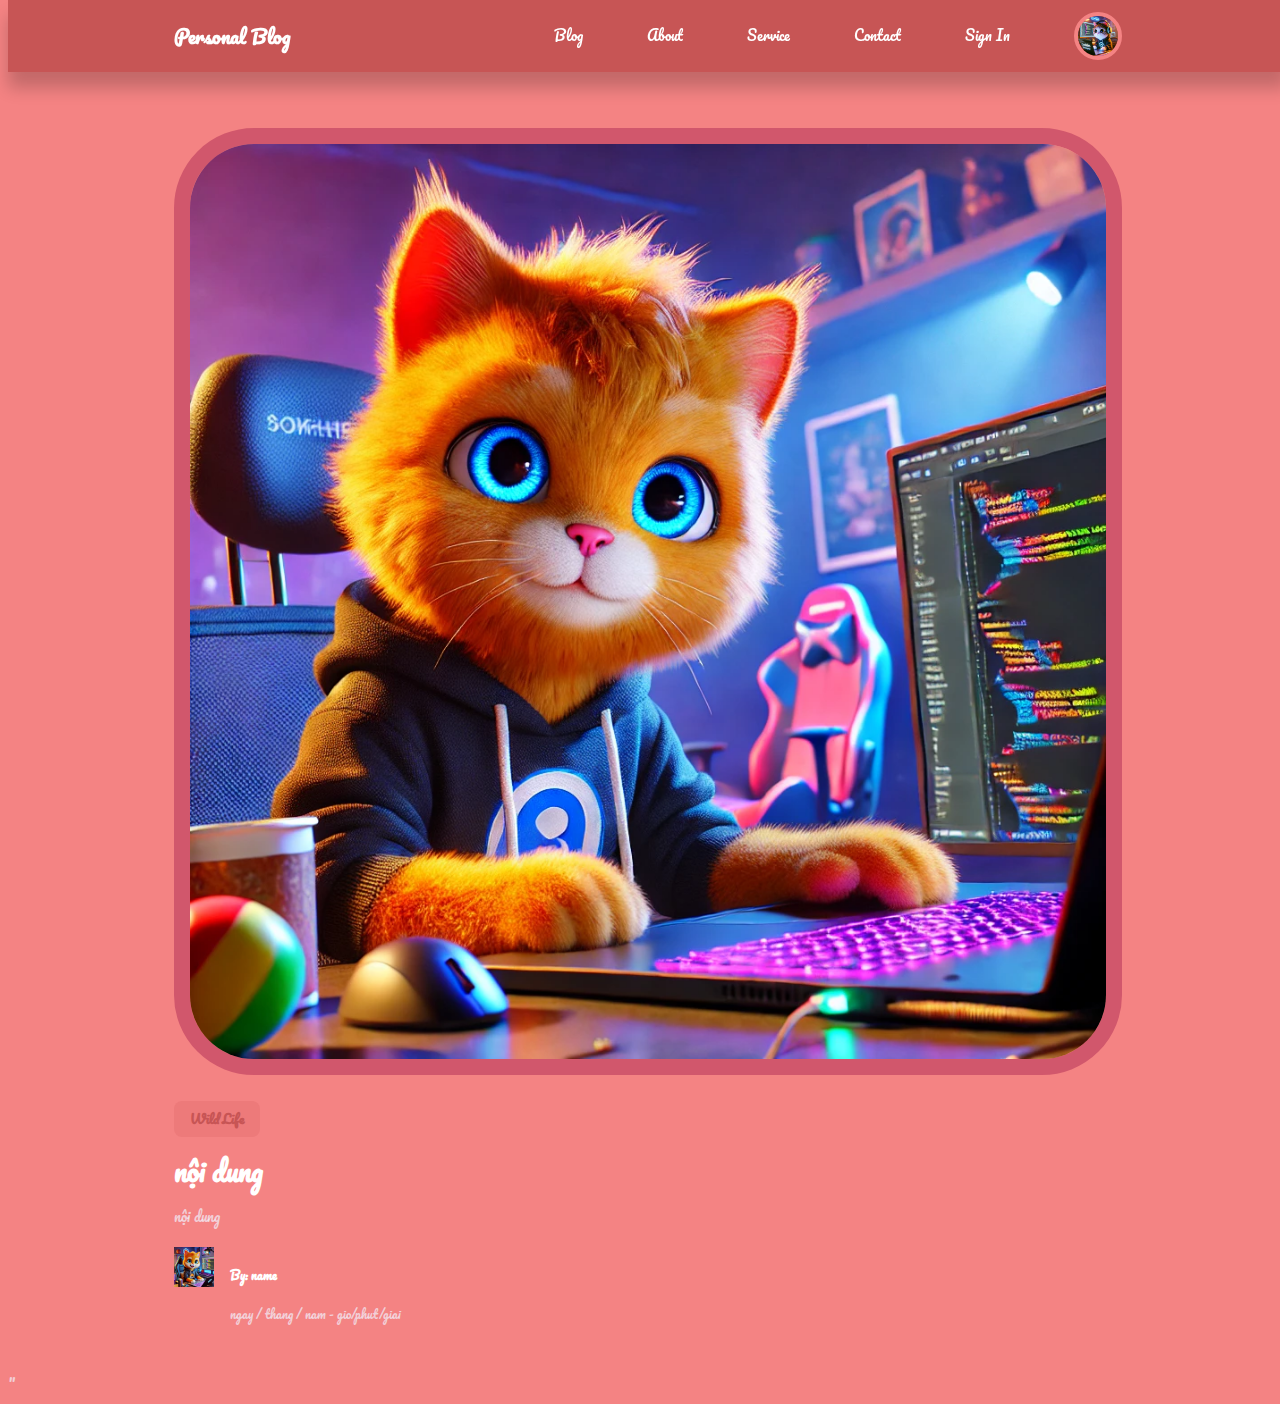
==== index.html @ 39b0b50d "first commit" ====
<!DOCTYPE html>
<html lang="en">
<head>
    <meta charset="UTF-8">
    <meta http-equiv="X-UA-Compatible" content="IE=edge">
    <meta name="viewport" content="width=device-width, initial-scale=1.0">
    <title>Personal Blog Website</title>
    <!---Stylesheet-->
    <link rel="stylesheet" href="./style.css">
    <!--Iconsount CDN -->
    <link rel="stylesheet" href="https://unicons.iconscout.com/release/v4.0.0/css/line.css">
    <link href="https://fonts.googleapis.com/css2?family=Pacifico&display=swap" rel="stylesheet">
</head>
<body>
    <nav>
        <div class="container nav__container">
            <a href="index.html" class="nav__logo">Personal Blog</a>
            <ul class="nav__items">
                <li><a href="blog.html">Blog</a></li>
                <li><a href="about.html">About</a></li>
                <li><a href="service.html">Service</a></li>
                <li><a href="contact.html">Contact</a></li>
                <li><a href="sign-in.html">Sign In</a></li>
                <li class="nav__profile">
                    <div class="avatar">
                        <img src="images/avatar.webp" alt="Avatar">
                    </div>
                    <ul>
                        <li><a href="dashboard.html">Dashboard</a></li>
                        <li><a href="logout.html">Logout</a></li>
                    </ul>
                </li>
            </ul>

            <button id="open__nav-btn"><i class="uil uil-bars"></i></button>
            <button id="close__nav-btn"><i class="uil uil-multiply"></i></button>
        </div>
    </nav>

    <! =================================================================================================!>

    <section class="featured">
        <div class="container featured__container">
            <div class="post__thumbnail">
                <img src="images\Blog1.webp">
            </div>
            <div class="post__info">
                <a href="" class="category__button">Wild Life</a>
                <h2 class="post__title"><a href="post.html"> nội dung </a></h2>
                <p class="post__body">
                    nội dung 
                </p>
                <div class="post__author">
                    <div class="post__author-avatar">
                        <img src="images\avatar2.webp">
                    </div>
                    <div class="post__author-info">
                        <h5>By: name </h5>
                        <small> ngay / thang / nam -  gio/phut/giai </small>
                    </div>
                </div>
            </div>
        </div>
    </section>

    <! =================================================================================================!>

    <section class="post">
        <div class="container post__container">

        </div>"
    </section>





</body>
</html>
---- style.css ----
:root {
    --color-primary: #c75555;
    --color-primary-light: hsla(0, 55%, 57%, 0.18);
    --color-primary-variant: #dd7272;
    --color-red:#da0f3f;
    --color-red-light: hsla(0, 61%, 48%, 0.18);
    --color-green:#00c476;
    --color-gray-900:#d1576c;
    --color-gray-700:#12126c;
    --color-gray-300:rgba(242,242,254,0.3);
    --color-gray-200:rgba(242,242,254,0.7);
    --color-white:#ffffff;
    --color-bg: #f48383;

    --transition: all 300ms ease;

    --container-width-lg: 74%;
    --container-width-md: 88%;
    --form-width: 40%;

    --card-border-radius-1: 0.3rem;
    --card-border-radius-2:0.5rem;
    --card-border-radius-3:0.8rem;
    --card-border-radius-4: 2rem;
    --card-border-radius-5: 5rem;
}


/* ==================================General==============================================*/

* {
    outline: 0;
    border:0;
    appearance: 0;
    list-style:none;
    text-decoration: none;
}

body {
    font-family: "Pacifico", serif;
    font-weight: 400;
    font-style: normal;
    line-height: 1.6;
    color: var(--color-gray-200);
    overflow-x:hidden;
    background: var(--color-bg);
    font-size: 0.9rem;
}

.container{
    width: var(--container-width-lg);
    max-width:1800px;
    margin-inline: auto;
}

section {
    margin-top: 3rem;
    width: 100vw;
}

h1, h2, h3, h4, h5{
    color: var(--color-white);
    line-height: 1.3;
}

h1{
    font-size:3rem;
    margin: 1rem 0;
}

h2{
    font-size: 1.7rem;
    margin: 1rem 0;
}

h3{
    font-size: 1.1rem;
    image-rendering: 0.8rem 0 0.5rem;
}

h4{
    font-size: 1rem;
}

a{
    color: var(--color-white);
    transition: var(--transition);
}

img{
    display: block;
    width:100%;
    object-fit:cover;
}


/* =======================================Nav==============================================*/

nav{
    background: var(--color-primary);
    width: 100vw;
    height: 4.5rem;
    position: fixed;
    top: 0;
    z-index: 10;
    box-shadow: 0 1rem 1rem rgba(0,0,0,0.2);
}

nav  button{
    display: none;
}

.nav__container{
    height: 100%;
    display: flex;
    align-items: center;
    justify-content: space-between;
}

.avatar{
    width:2.5rem;
    height: 2.5rem;
    border-radius: 50%;
    overflow: hidden;
    border: 0.3rem solid var(--color-bg);
}

.nav__logo{
    font-weight: 600;
    font-size : 1.2rem;
}

.nav__items{
    display: flex;
    align-items: center;
    gap:4rem;
}

.nav__profile{
    position: relative;
    cursor: pointer;
}

.nav__profile ul{
    position: absolute;
    top: 125%;
    right: 0;
    display: flex;
    flex-direction: column;
    box-shadow: 0 3rem 3rem rgba(0,0,0,0.4);
    visibility: hidden;
    opacity:0;
    transition: var(--transition);
}

/* show nav when profile is hovered */
.nav__profile:hover > ul{
    visibility: visible;
    opacity: 1;
}

.nav__profile ul li a {
    padding: 1.2rem;
    background: var(--color-gray-900);
    display: block;
    width: 125%;
    
}

.nav__profile ul li:last-child a {
    background: var(--color-red);
    color: var(--color-bg);
}


/* =======================================Category==============================================*/

.category__button{
    background: var(--color-primary-light);
    color: var(--color-primary);
    display: inline-block;
    padding: 0.5rem 1rem;
    border-radius: var(--card-border-radius-2);
    font-weight: 600;
    font-size: 0.8rem;
    text-align: center;
}

.category__button :hover{
    color: var(--color-white);

}

/* =======================================General post==============================================*/


.post__thumbnail{
    border-radius: var(--card-border-radius-5);
    border: 1rem solid var(--color-gray-900);
    overflow: hidden;
    margin-bottom: 1.6rem;
}

.post:hover .post__thumbnail img{
    filter: saturate(0);
    transition: filter 500ms ease;
}

.post__author{
    display:flex;
    gap: 1rem;
    margin-top:1.2rem;
}

.post__author-avatar {
    width: 2.5rem;
    height: 2,5rem;
    border-radius: var(--card-border-radisu-3);
    overflow: hidden;
}

/* =======================================feature==============================================*/


.featured {
    margin-top: 8rem;
}

.featured_container {
    display:grid;
    grid-template-columns:1fr 1fr;
    gap: 4rem;
}

.featured .post__thmbnail{
    height: fit-content;
}
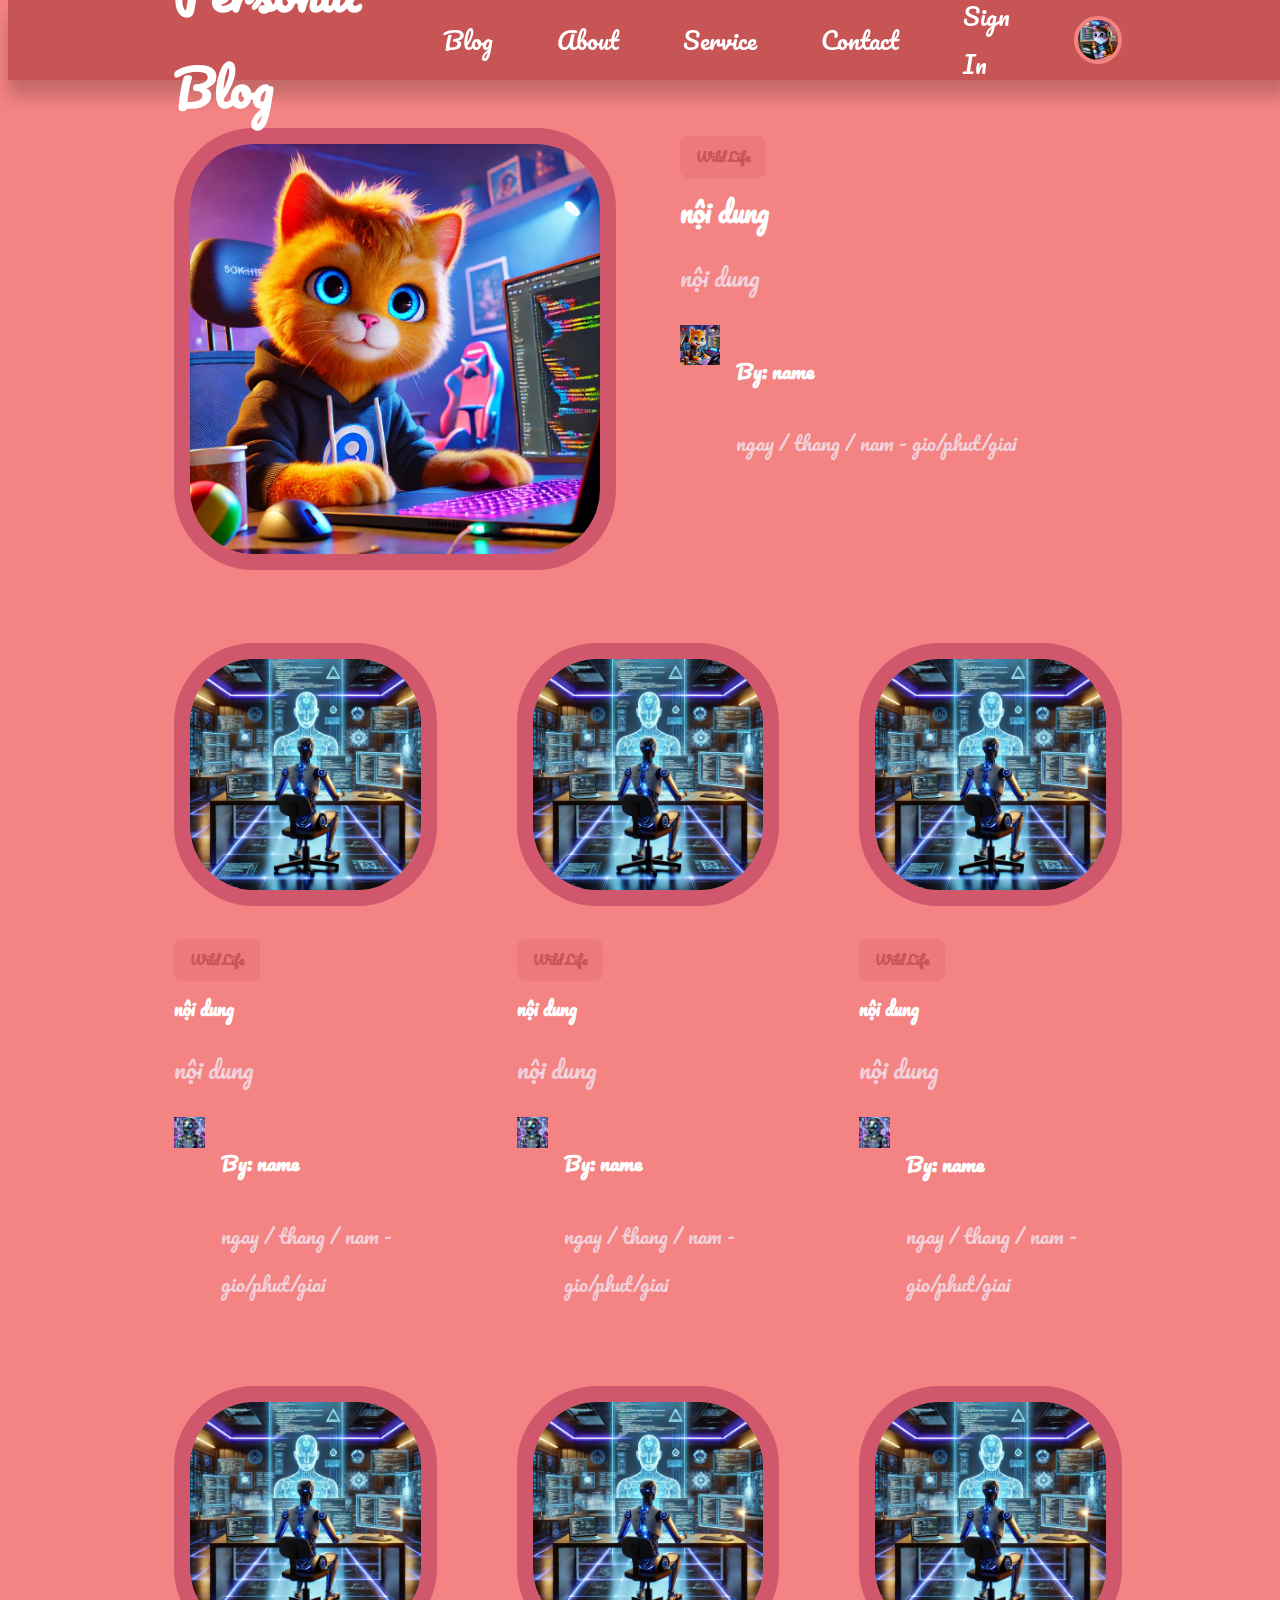
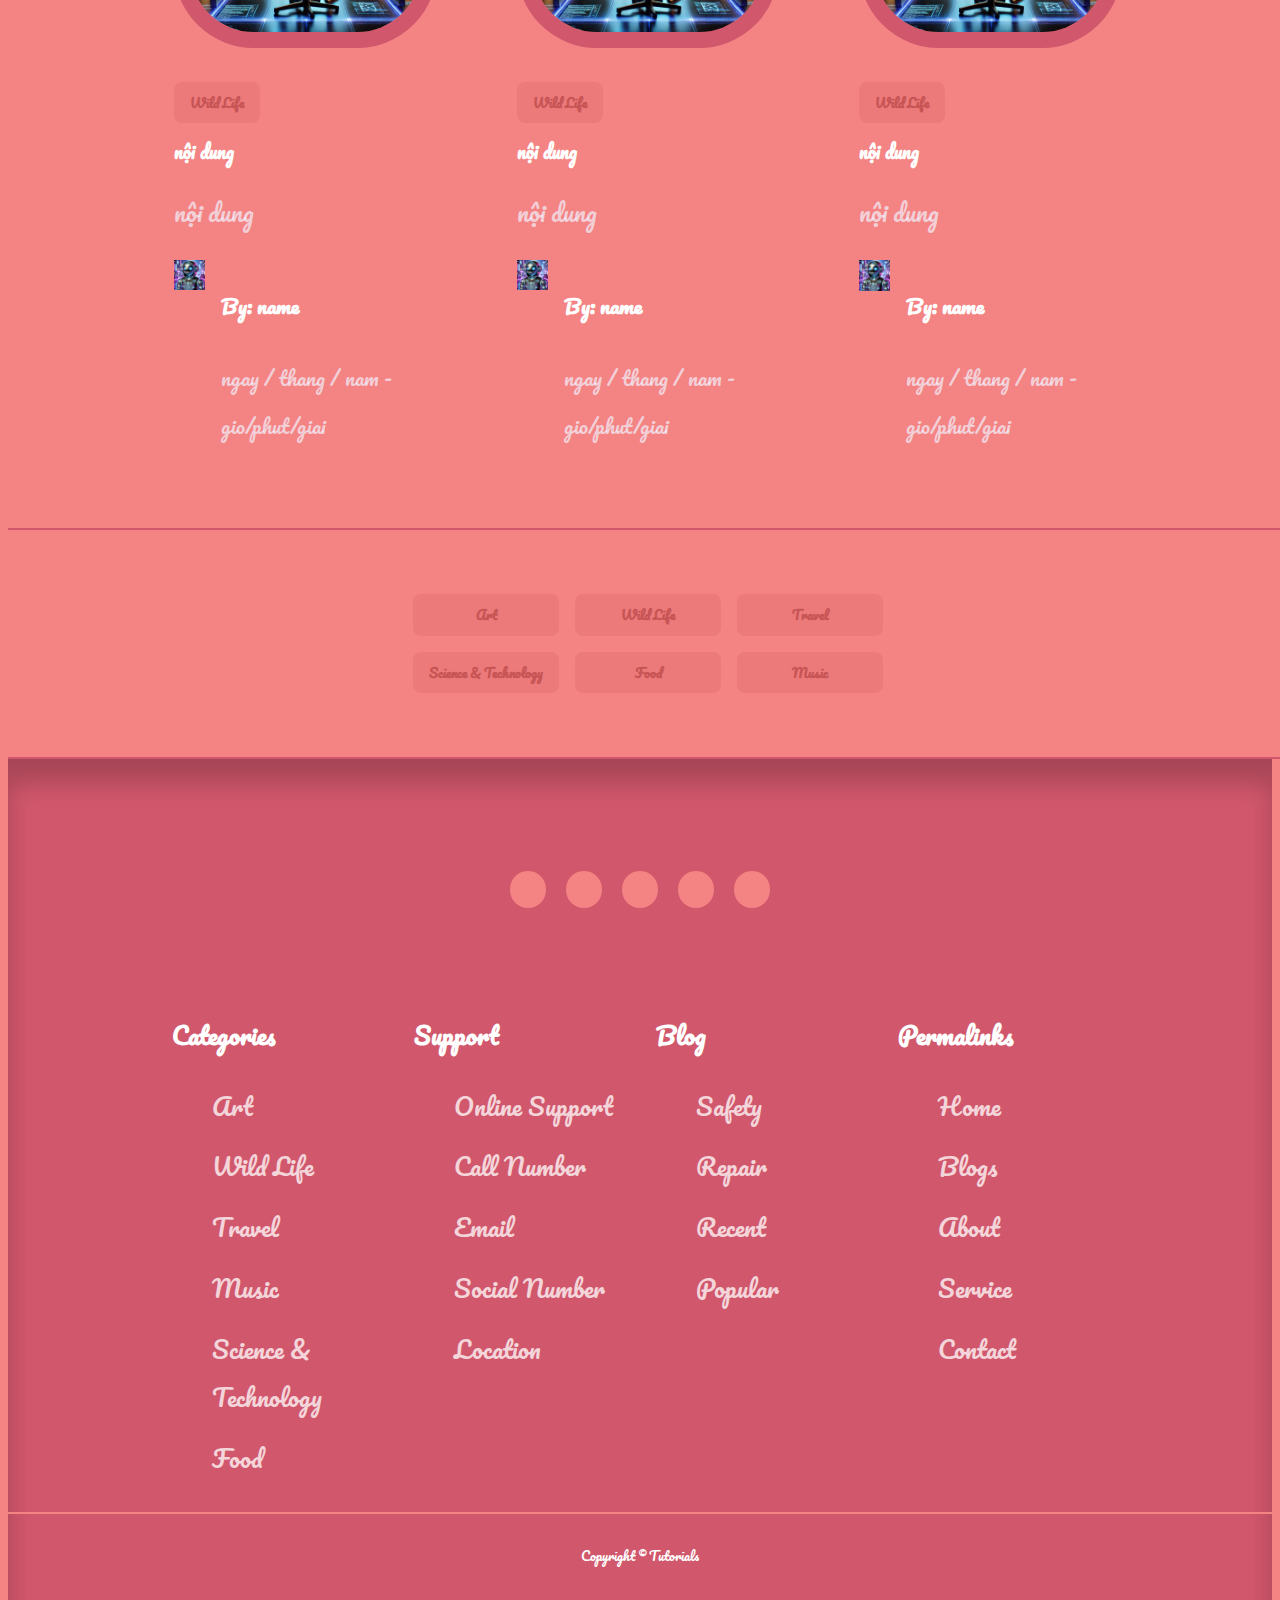
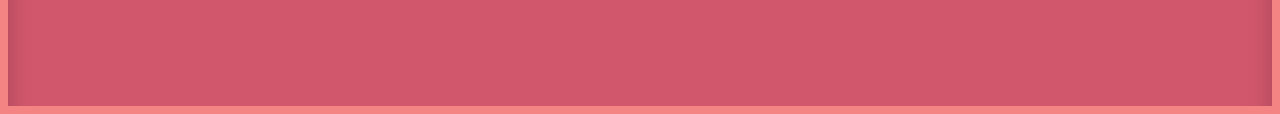
==== commit c697eccd: "complet home page" ====
--- a/index.html
+++ b/index.html
@@ -37,12 +37,12 @@
         </div>
     </nav>
 
-    <! =================================================================================================!>
+    <!-- ================================================================================================= -->
 
     <section class="featured">
         <div class="container featured__container">
             <div class="post__thumbnail">
-                <img src="images\Blog1.webp">
+                <img src="images/Blog1.webp" alt="Blog Image">
             </div>
             <div class="post__info">
                 <a href="" class="category__button">Wild Life</a>
@@ -52,7 +52,7 @@
                 </p>
                 <div class="post__author">
                     <div class="post__author-avatar">
-                        <img src="images\avatar2.webp">
+                        <img src="images/avatar2.webp" alt="Author Avatar">
                     </div>
                     <div class="post__author-info">
                         <h5>By: name </h5>
@@ -63,17 +63,244 @@
         </div>
     </section>
 
-    <! =================================================================================================!>
+    <!-- ================================================================================================= -->
 
     <section class="post">
         <div class="container post__container">
-
-        </div>"
+            <article class="post">
+                <div class="post__thumbnail">
+                    <img src="images/Blog2.webp" alt="Blog Image">
+                </div>
+                <div class="post__info">
+                    <a href="" class="category__button">Wild Life</a>
+                    <h3 class="post__title">
+                        <a href="post.html"> nội dung </a>
+                    </h3>
+                    <p class="post__body">
+                        nội dung
+                    </p>
+                    <div class="post__author">
+                        <div class="post__author-avatar">
+                            <img src="images/avatar3.webp" alt="Author Avatar">
+                        </div>
+                        <div class="post__author-info">
+                            <h5>By: name </h5>
+                            <small> ngay / thang / nam -  gio/phut/giai </small>
+                        </div>
+                    </div>
+                </div>
+            </article>
+
+            <article class="post">
+                <div class="post__thumbnail">
+                    <img src="images/Blog2.webp" alt="Blog Image">
+                </div>
+                <div class="post__info">
+                    <a href="" class="category__button">Wild Life</a>
+                    <h3 class="post__title">
+                        <a href="post.html"> nội dung </a>
+                    </h3>
+                    <p class="post__body">
+                        nội dung
+                    </p>
+                    <div class="post__author">
+                        <div class="post__author-avatar">
+                            <img src="images/avatar3.webp" alt="Author Avatar">
+                        </div>
+                        <div class="post__author-info">
+                            <h5>By: name </h5>
+                            <small> ngay / thang / nam -  gio/phut/giai </small>
+                        </div>
+                    </div>
+                </div>
+            </article>
+
+            <article class="post">
+                <div class="post__thumbnail">
+                    <img src="images/Blog2.webp" alt="Blog Image">
+                </div>
+                <div class="post__info">
+                    <a href="" class="category__button">Wild Life</a>
+                    <h3 class="post__title">
+                        <a href="post.html"> nội dung </a>
+                    </h3>
+                    <p class="post__body">
+                        nội dung
+                    </p>
+                    <div class="post__author">
+                        <div class="post__author-avatar">
+                            <img src="images/avatar3.webp" alt="Author Avatar">
+                        </div>
+                        <div class="post__author-info">
+                            <h5>By: name </h5>
+                            <small> ngay / thang / nam -  gio/phut/giai </small>
+                        </div>
+                    </div>
+                </div>
+            </article>
+
+            <article class="post">
+                <div class="post__thumbnail">
+                    <img src="images/Blog2.webp" alt="Blog Image">
+                </div>
+                <div class="post__info">
+                    <a href="" class="category__button">Wild Life</a>
+                    <h3 class="post__title">
+                        <a href="post.html"> nội dung </a>
+                    </h3>
+                    <p class="post__body">
+                        nội dung
+                    </p>
+                    <div class="post__author">
+                        <div class="post__author-avatar">
+                            <img src="images/avatar3.webp" alt="Author Avatar">
+                        </div>
+                        <div class="post__author-info">
+                            <h5>By: name </h5>
+                            <small> ngay / thang / nam -  gio/phut/giai </small>
+                        </div>
+                    </div>
+                </div>
+            </article>
+
+            <article class="post">
+                <div class="post__thumbnail">
+                    <img src="images/Blog2.webp" alt="Blog Image">
+                </div>
+                <div class="post__info">
+                    <a href="" class="category__button">Wild Life</a>
+                    <h3 class="post__title">
+                        <a href="post.html"> nội dung </a>
+                    </h3>
+                    <p class="post__body">
+                        nội dung
+                    </p>
+                    <div class="post__author">
+                        <div class="post__author-avatar">
+                            <img src="images/avatar3.webp" alt="Author Avatar">
+                        </div>
+                        <div class="post__author-info">
+                            <h5>By: name </h5>
+                            <small> ngay / thang / nam -  gio/phut/giai </small>
+                        </div>
+                    </div>
+                </div>
+            </article>
+
+            <article class="post">
+                <div class="post__thumbnail">
+                    <img src="images/Blog2.webp" alt="Blog Image">
+                </div>
+                <div class="post__info">
+                    <a href="" class="category__button">Wild Life</a>
+                    <h3 class="post__title">
+                        <a href="post.html"> nội dung </a>
+                    </h3>
+                    <p class="post__body">
+                        nội dung
+                    </p>
+                    <div class="post__author">
+                        <div class="post__author-avatar">
+                            <img src="images/avatar3.webp" alt="Author Avatar">
+                        </div>
+                        <div class="post__author-info">
+                            <h5>By: name </h5>
+                            <small> ngay / thang / nam -  gio/phut/giai </small>
+                        </div>
+                    </div>
+                </div>
+            </article>
+
+        </div>
     </section>
 
-
-
-
-
+    <!-- ================================================================================================= -->
+
+    <section class="category__buttons">
+        <div class="container category__buttons-container">
+            <a href="" class="category__button">Art </a>
+            <a href="" class="category__button">Wild Life </a>
+            <a href="" class="category__button">Travel</a>
+            <a href="" class="category__button">Science & Technology</a>
+            <a href="" class="category__button">Food</a>
+            <a href="" class="category__button">Music</a>
+
+        </div> 
+    </section>
+
+    <!-- ================================================================================================= -->
+
+    <footer> 
+        <div class="footer__socials">
+            <a href=""><i class="uil uil-facebook-f"></i></a>
+            <a href=""><i class="uil uil-twitter-alt"></i></a>
+            <a href=""><i class="uil uil-youtube"></i></a>
+            <a href=""><i class="uil uil-linkedin"></i></a>
+            <a href=""><i class="uil uil-instagram"></i></a>
+        </div>
+
+        <div class="container footer__container">
+            <article>
+                <h4>Categories</h4>
+                <ul>
+                    <li><a href="">Art</a></li>
+                    <li><a href="">Wild Life</a></li>
+                    <li><a href="">Travel</a></li>
+                    <li><a href="">Music</a></li>
+                    <li><a href="">Science & Technology</a></li>
+                    <li><a href="">Food</a></li>
+                </ul>
+            </article>
+
+            <article>
+                <h4>Support</h4>
+                <ul>
+                    <li><a href="">Online Support</a></li>
+                    <li><a href="">Call Number</a></li>
+                    <li><a href="">Email</a></li>
+                    <li><a href="">Social Number</a></li>
+                    <li><a href="">Location</a></li>
+                    
+                </ul>
+            </article>
+
+            <article>
+                <h4>Blog</h4>
+                <ul>
+                    <li><a href="">Safety</a></li>
+                    <li><a href="">Repair</a></li>
+                    <li><a href="">Recent</a></li>
+                    <li><a href="">Popular</a></li>
+                    
+                </ul>
+            </article>
+
+            <article>
+                <h4>Permalinks</h4>
+                <ul>
+                    <li><a href="">Home</a></li>
+                    <li><a href="">Blogs</a></li>
+                    <li><a href="">About</a></li>
+                    <li><a href="">Service</a></li>
+                    <li><a href="">Contact</a></li>
+                    
+                </ul>
+            </article>
+        
+
+        </div>
+
+        <div class="footer__copyright">
+            <small> Copyright &copy; Tutorials</small>
+        </div>
+
+
+    </footer>
+
+    
+
+
+
+    
 </body>
 </html>--- a/style.css
+++ b/style.css
@@ -40,11 +40,12 @@
     font-family: "Pacifico", serif;
     font-weight: 400;
     font-style: normal;
-    line-height: 1.6;
+
+    line-height: 2;
     color: var(--color-gray-200);
     overflow-x:hidden;
     background: var(--color-bg);
-    font-size: 0.9rem;
+    font-size: 1.5rem;
 }
 
 .container{
@@ -99,7 +100,7 @@
 nav{
     background: var(--color-primary);
     width: 100vw;
-    height: 4.5rem;
+    height: 5rem;
     position: fixed;
     top: 0;
     z-index: 10;
@@ -127,7 +128,7 @@
 
 .nav__logo{
     font-weight: 600;
-    font-size : 1.2rem;
+    font-size : 3rem;
 }
 
 .nav__items{
@@ -160,10 +161,10 @@
 }
 
 .nav__profile ul li a {
-    padding: 1.2rem;
+    padding: 1rem;
     background: var(--color-gray-900);
     display: block;
-    width: 125%;
+    width: 100%;
     
 }
 
@@ -199,11 +200,13 @@
     border: 1rem solid var(--color-gray-900);
     overflow: hidden;
     margin-bottom: 1.6rem;
+    
 }
 
 .post:hover .post__thumbnail img{
     filter: saturate(0);
     transition: filter 500ms ease;
+    
 }
 
 .post__author{
@@ -214,7 +217,7 @@
 
 .post__author-avatar {
     width: 2.5rem;
-    height: 2,5rem;
+    height: 2.5rem;
     border-radius: var(--card-border-radisu-3);
     overflow: hidden;
 }
@@ -226,12 +229,108 @@
     margin-top: 8rem;
 }
 
-.featured_container {
+.featured__container {
     display:grid;
     grid-template-columns:1fr 1fr;
     gap: 4rem;
 }
 
-.featured .post__thmbnail{
+.featured .post__thumbnail{
     height: fit-content;
+}
+
+
+/* =======================================Post==============================================*/
+
+.post__container {
+    display : grid;
+    grid-template-columns: repeat(3, 1fr);
+    gap: 5rem;
+    margin-bottom : 5rem;
+}
+
+/* =======================================Category==============================================*/
+
+.category__buttons{
+    padding : 4rem 0;
+    border-top: 2px solid var(--color-gray-900);
+    border-bottom: 2px solid var(--color-gray-900);
+}
+
+.category__buttons-container{
+    width: fit-content;
+    display: grid;
+    grid-template-columns: repeat(3, 1fr);
+    gap: 1rem ;
+}
+
+
+/* =======================================Footer==============================================*/
+
+footer {
+    background: var(--color-gray-900);
+    padding: 7rem 0;
+    box-shadow: inset 0 1.5rem 1.5rem rgba(0,0,0,0.2);
+}
+
+.footer__socials {
+    margin-inline: auto;
+    width: fit-content;
+    margin-bottom: 5rem;
+    display: flex;
+    justify-content: space-between;
+    align-items: center;
+    gap: 1.2rem;
+}
+
+.footer__socials a {
+    background: var(--color-bg);
+    border-radius: 50%;
+    width: 2.3rem;
+    height: 2.3rem;
+    display: flex;
+    align-items: center;
+    justify-content: center;
+    transition: background 300ms ease, color 300ms ease;
+}
+
+.footer__socials a:hover {
+    background: var(--color-white);
+    color: var(--color-bg);
+}
+
+.footer__container {
+    display: grid;
+    grid-template-columns: repeat(4, 1fr);
+    gap: 2rem;
+    padding: 0 2rem;
+}
+
+footer h4 {
+    color: var(--color-white);
+    margin-bottom: 0.7rem;
+    font-size: 1.5rem;
+}
+
+footer ul li {
+    padding: 0.4rem 0;
+}
+
+footer ul a {
+    color: var(--color-white);
+    opacity: 0.75;
+    transition: opacity 300ms ease, letter-spacing 300ms ease;
+}
+
+footer ul a:hover {
+    letter-spacing: 0.2rem;
+    opacity: 1;
+}
+
+.footer__copyright {
+    text-align: center;
+    padding: 1.5rem 2rem;
+    border-top: 2px solid var(--color-bg);
+    color: var(--color-white);
+    font-size: 1rem;
 }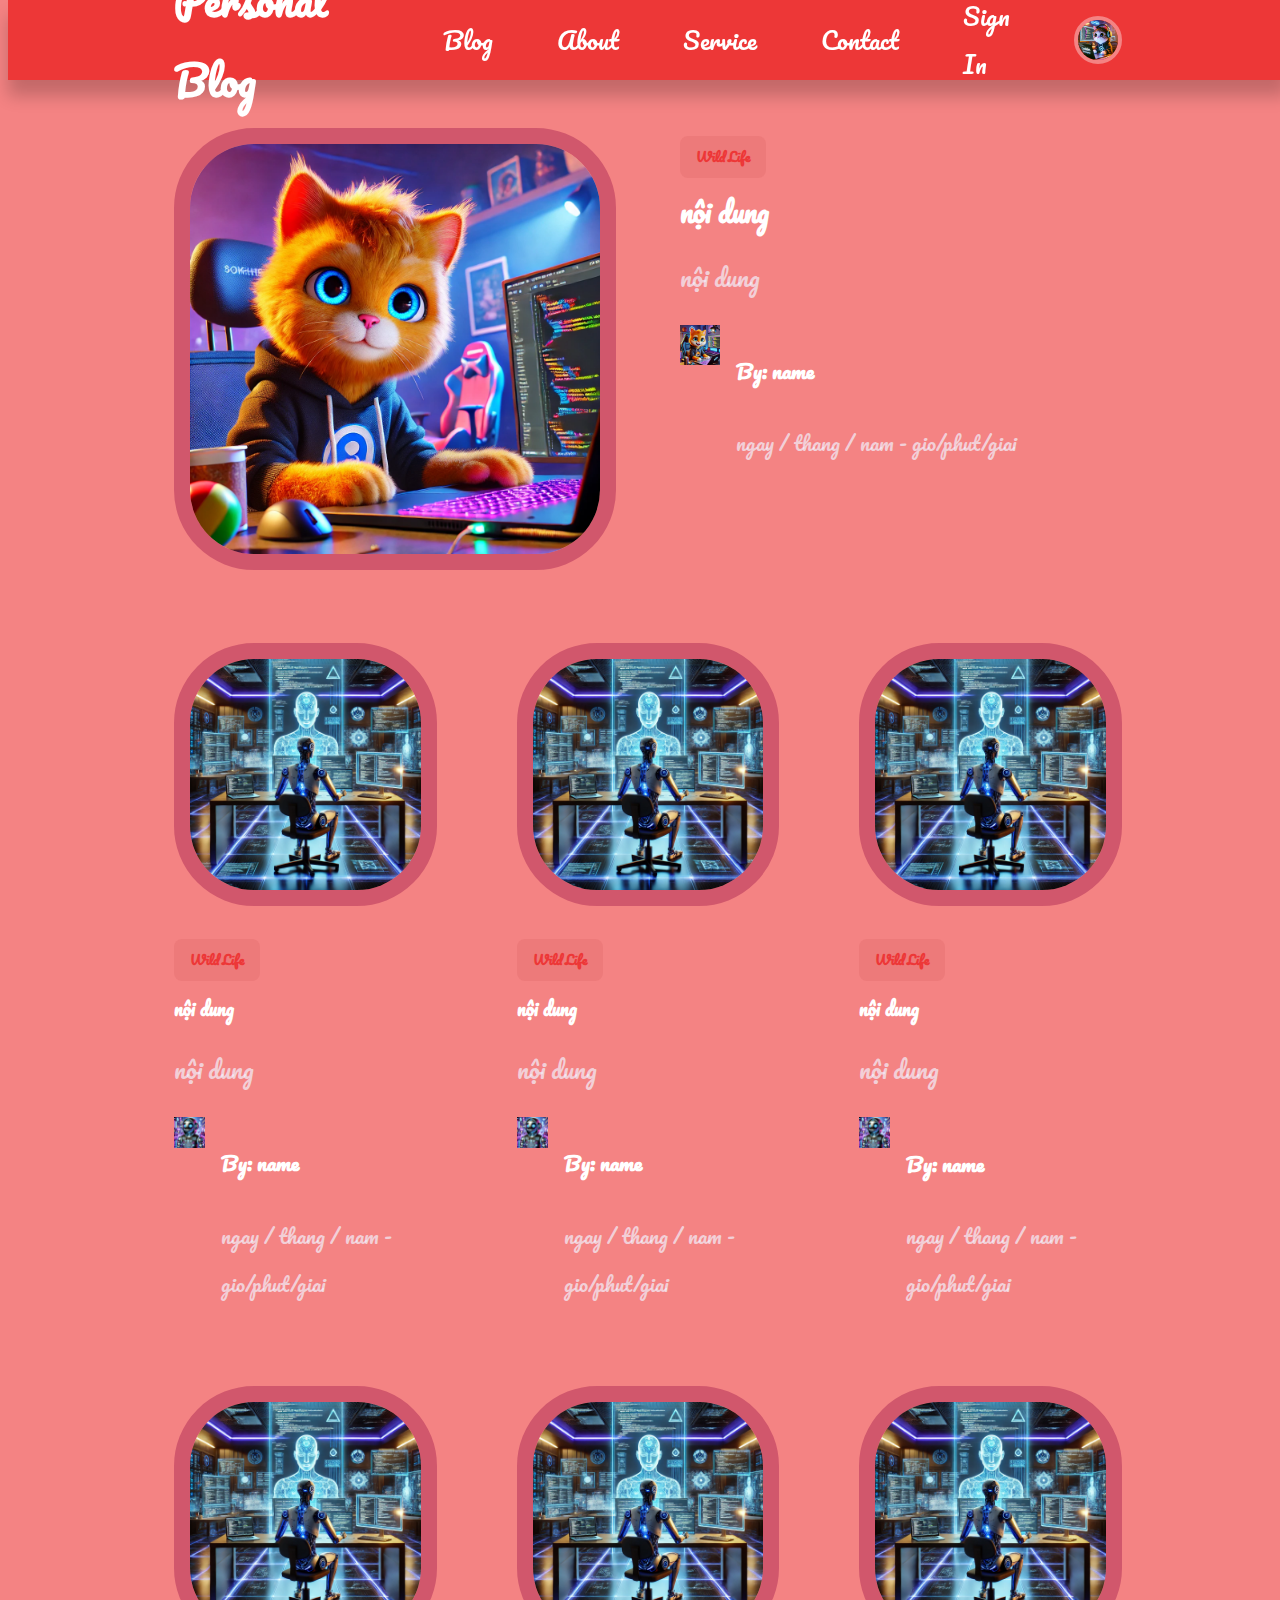
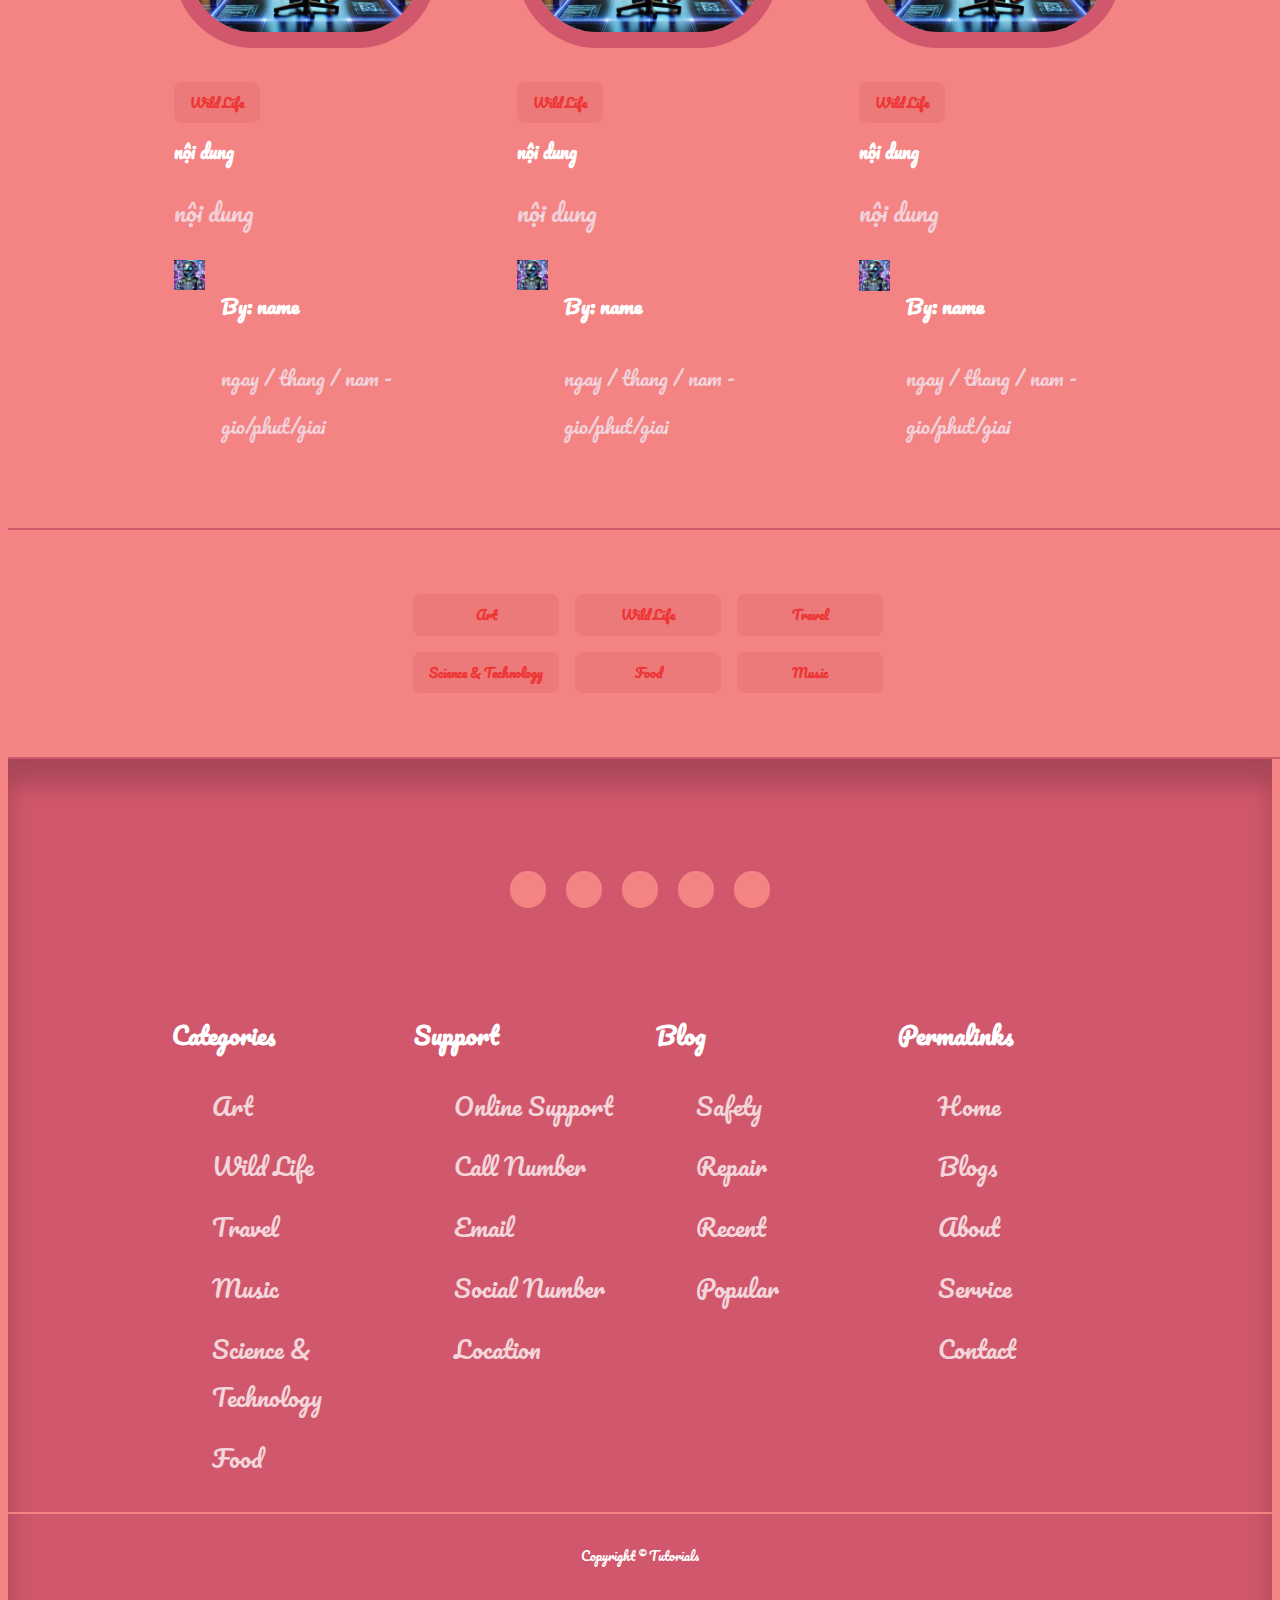
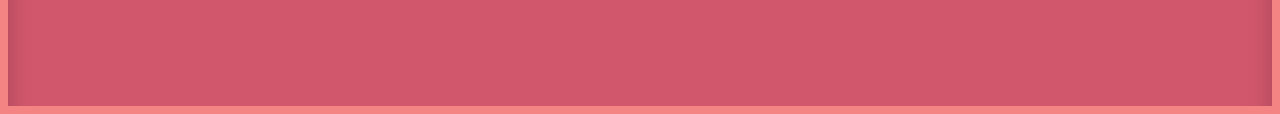
==== commit c53821d9: "complete  sign in /up page" ====
--- a/index.html
+++ b/index.html
@@ -27,7 +27,7 @@
                     </div>
                     <ul>
                         <li><a href="dashboard.html">Dashboard</a></li>
-                        <li><a href="logout.html">Logout</a></li>
+                        <li><a href="sign-up.html">Logout</a></li>
                     </ul>
                 </li>
             </ul>
@@ -297,10 +297,8 @@
 
     </footer>
 
-    
-
-
-
-    
+    <script src="./main.js"></script>
+
+
 </body>
 </html>--- a/style.css
+++ b/style.css
@@ -1,7 +1,7 @@
 :root {
-    --color-primary: #c75555;
+    --color-primary: #ed3737;
     --color-primary-light: hsla(0, 55%, 57%, 0.18);
-    --color-primary-variant: #dd7272;
+    --color-primary-variant: #9e4545;
     --color-red:#da0f3f;
     --color-red-light: hsla(0, 61%, 48%, 0.18);
     --color-green:#00c476;
@@ -128,7 +128,7 @@
 
 .nav__logo{
     font-weight: 600;
-    font-size : 3rem;
+    font-size : 2.5rem;
 }
 
 .nav__items{
@@ -136,6 +136,7 @@
     align-items: center;
     gap:4rem;
 }
+
 
 .nav__profile{
     position: relative;
@@ -203,16 +204,10 @@
     
 }
 
-.post:hover .post__thumbnail img{
-    filter: saturate(0);
-    transition: filter 500ms ease;
-    
-}
-
 .post__author{
     display:flex;
     gap: 1rem;
-    margin-top:1.2rem;
+    margin-top:1rem;
 }
 
 .post__author-avatar {
@@ -222,6 +217,7 @@
     overflow: hidden;
 }
 
+
 /* =======================================feature==============================================*/
 
 
@@ -333,4 +329,321 @@
     border-top: 2px solid var(--color-bg);
     color: var(--color-white);
     font-size: 1rem;
+}
+
+/* =======================================Search==============================================*/
+
+.search__bar {
+    margin-top: 7rem;
+}
+
+.search__bar-container {
+    position: relative;
+    width: 50rem;
+    background: var(--color-gray-900);
+    display: flex;
+    align-items: center;
+    justify-content: space-between;
+    overflow: hidden;
+    padding: 0.6rem 1rem;
+    border-radius: var(--card-border-radius-2);
+    color: var(--color-gray-300);
+}
+
+.search__bar-container > div {
+    width: 100%;
+    display: flex;
+    align-items: center;
+}
+
+.search__bar input {
+    background: transparent;
+    margin-left: 0.7rem;
+    padding: 0.5rem 0;
+    width: 100%;
+}
+
+.search__bar input::placeholder{
+    color: var(--color-gray-300);
+
+}
+
+
+/* =======================================button==============================================*/
+
+.btn{
+    display: inline-block;
+    width: fit-content;
+    padding: 0.6rem 1.2rem;
+    background-color: var(--color-primary);
+    border-radius: var(--card-border-radius-2);
+    cursor: pointer;
+    transition: var(--transition);
+    color: var(--color-white);
+
+}
+
+
+/*=========================================Single Post=========================================*/
+
+.singlepost{
+    margin: 6rem 0 2rem;
+
+}
+
+.singlepost__container{
+    width: var(--form-width);
+    background: var(--color-gray-900);
+    padding: 1rem 2rem 2rem;
+}
+
+.singlepost__thumbnail{
+    margin-top:1.5rem 0 1rem;
+
+}
+
+.signlepost__container p{
+    margin-top: 1rem;
+    line-height: 1.7rem;
+}
+
+
+/*=========================================Category=========================================*/
+.category__title {
+    height: 15rem;
+    margin-top: 4.5rem;
+    background: var(--color-gray-900);
+    display: grid;
+    place-items: center;
+}
+
+
+
+/*=========================================About page=========================================*/
+
+.empty__page{
+    height:70vh;
+    text-align: center;
+    display: grid;
+    place-items: center;
+    
+}
+
+
+/*=========================================Form=========================================*/
+/*=========================================Form=========================================*/
+.form__section{
+    display: grid;
+    place-items: center;
+    height:100vh;
+}
+
+.form__section-container{
+    width: var(--form-width)
+}
+
+.alert__message{
+    padding: 0.8rem 1.4rem;
+    margin-bottom: 1rem;
+    border-radius: var(--card-border-radius-2);
+}
+
+.alert__message.success{
+    background: var(--color-green-light);
+    color:var(--color-green);
+
+}
+
+.alert__message.error{
+    background: var(--color-red-light);
+    color:var(--color-red);
+
+}
+
+form{
+    display: flex;
+    flex-direction: column;
+    gap: 1rem;
+}
+
+.form__control{
+    display: flex;
+    flex-direction: column;
+    gap: 0.4rem;
+
+}
+
+input, textarea, select {
+    padding: 0.8rem 1.4rem;
+    background-color: var(--color-gray-900);
+    border-radius: var(--card-border-radius-2);
+    resize: none;
+    color: var(--color-white);
+
+}
+
+.form__section small{
+    margin-top: 1rem;
+    display: block;
+}
+
+.form__section small a{
+    color: var(--color-primary);
+}
+
+
+
+/* =======================================Media queries==============================================*/
+
+
+@media screen and (max-width : 1024px){
+    
+
+
+    .container{
+        width : var(--container-width-md);
+
+    }
+
+    h2{
+        font-size:1.6rem;
+    }
+
+    h3{
+        font-size: 1.2rem;
+    }
+
+    h5{
+        font-size: 0.8rem;
+    }
+
+    /* =======================================Nav==============================================*/
+
+    nav button{
+        display: inline-block;
+        font-size: 1.5rem;
+        background: transparent;
+        color: var(--color-white);
+        cursor: pointer;
+    }
+
+    .nav button#close__nav-btn {
+        display: none;
+    }
+
+    .nav__container {
+        position : relative ;
+    }
+
+    .nav__items{
+        position: absolute;
+        flex-direction: column;
+        top: 100%;
+        right: 0;
+        width: 12rem;
+        align-items: flex-start;
+        justify-content: center;
+        gap: 0;
+    }
+
+   
+
+    .nav__items li{
+        width: 100%;
+        height: 4.5rem;
+        display: flex;
+        align-items: center;
+        box-shadow: -2rem 3rem 7rem rgba(0,0,0,0.7);
+        border-top: 1px solid var(--color-bg);
+        animation: animateDropdown 400ms 0s ease forwards ;
+        opacity: 0;
+        transform-origin: top;
+    }
+
+    .nav__items li:nth-child(2){
+        animation-delay: 200ms;
+    }
+
+    .nav__items li:nth-child(3){
+        animation-delay: 400ms;
+    }
+
+    .nav__items li:nth-child(4){
+        animation-delay: 600ms;
+    }
+
+    .nav__items li:nth-child(5){
+        animation-delay: 800ms;
+    }
+   
+
+    /* nav dropdown animation */
+    @keyframes animateDropdown {
+        0% {
+            transform: rotateX(90deg);
+
+        }
+        100% {
+            transform: rotateX(0deg);
+            opacity: 1;
+        }
+    }
+
+    .nav__items li a {
+        border-radius: 0;
+        width: 100%;
+        height: 100%;
+        background: var(--color-gray-900);
+        padding: 0 2rem;
+        align-items: center;
+    }
+
+    .nav__profile {
+        background: var(--color-gray-900);
+    }
+
+    .nav__profile ul {
+        top: 100%;
+        width: 100%;
+    }
+
+    .nav__profile .avatar{
+        margin-left:2rem;
+        border:0;
+    }
+
+    .feature__container{
+        gap: 3rem;
+    }
+
+    .post__container{
+        grid-template-columns: 1fr 1fr; 
+        gap : 3rem
+    }
+
+    .footer__container{
+        grid-template-columns: 1fr 1fr;
+    }
+
+    /* =======================================Search==============================================*/
+    .search__bar-container {
+        width: 60%;
+    }
+
+    /* =======================================Single Post==============================================*/
+
+    .singlepost {
+        margin-top: 6rem;
+
+    }
+
+    .singlepost__container{
+        background-color: transparent;
+        padding: 0;
+    }
+
+    .form__section-container{
+        padding: 0;
+    }
+
 }